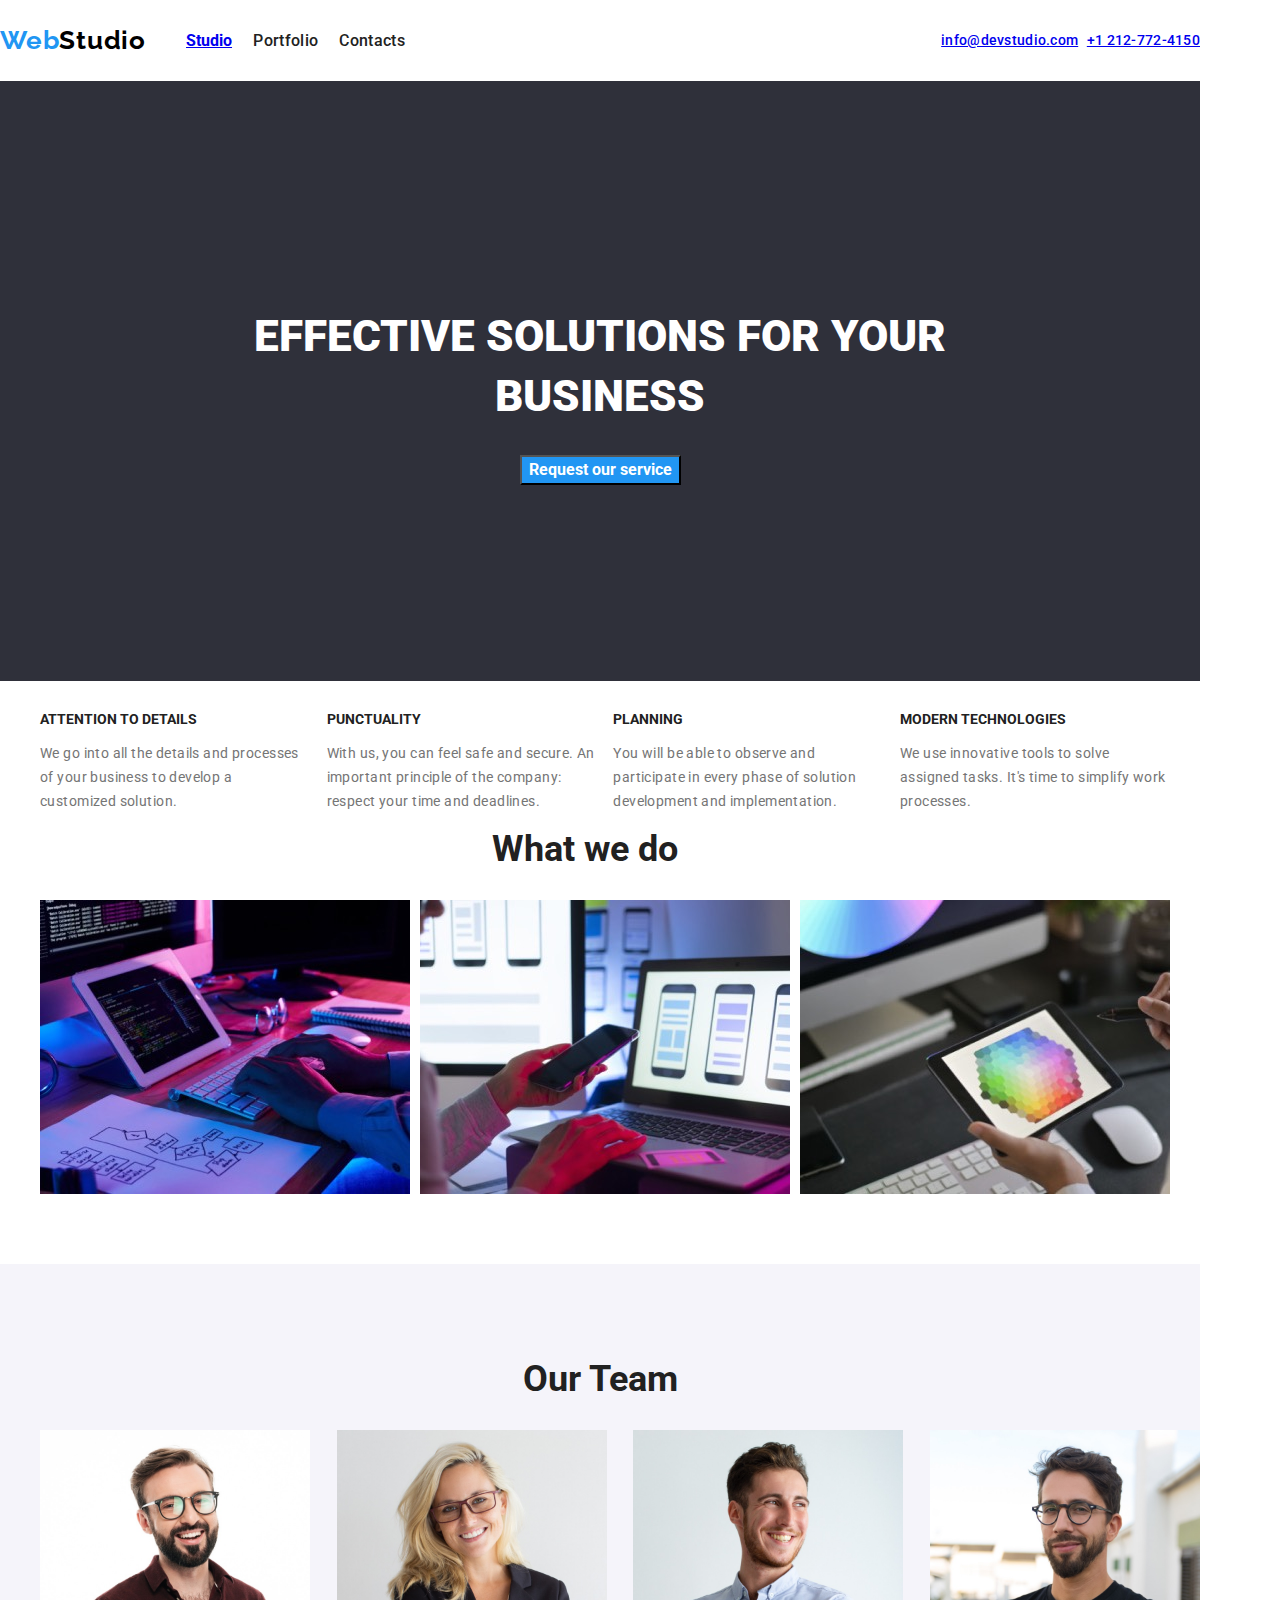
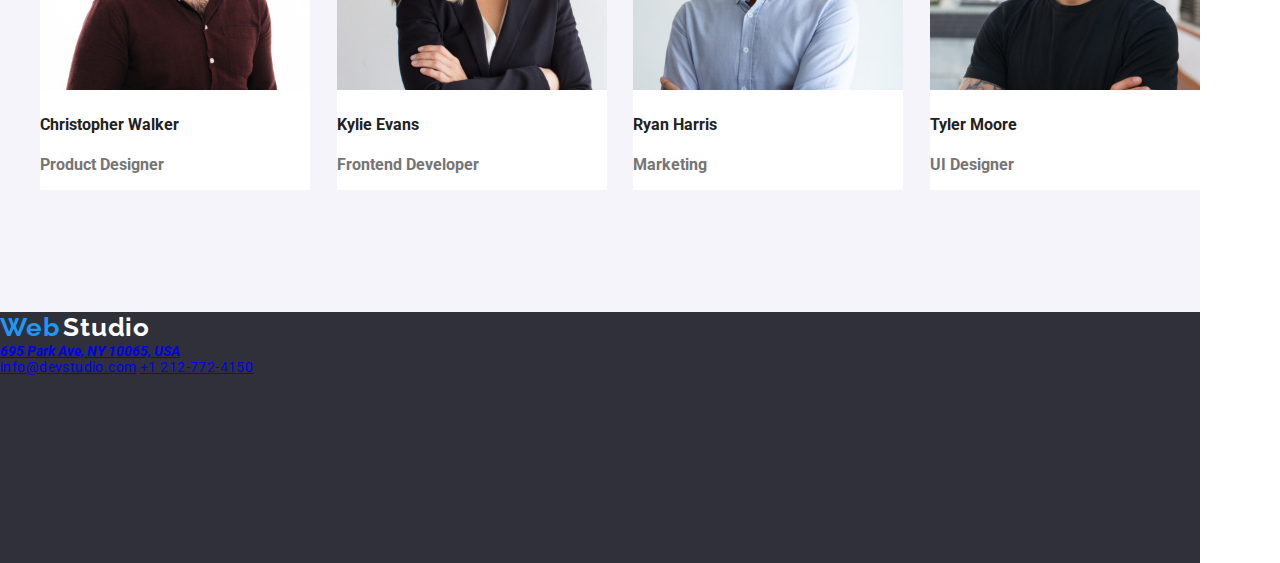
==== index.html @ e8de8723 "Homework 3 done" ====
<!DOCTYPE html>
<html lang="en">

<head>
    <meta charset="UTF-8">
    <meta name="viewport" content="width=device-width, initial-scale=1.0">
    <title>WebStudio</title>
    
    <link rel="preconnect" href="https://fonts.googleapis.com">
<link rel="preconnect" href="https://fonts.gstatic.com" crossorigin>
<link href="https://fonts.googleapis.com/css2?family=Raleway:wght@700&family=Roboto:wght@400;500;700;900&display=swap" 
      rel="stylesheet">
    <link
    rel="stylesheet"
    href="https://cdnjs.cloudflare.com/ajax/libs/modern-normalize/1.0.0/modern-normalize.min.css">
    <link rel="stylesheet" href="css/styles.css">

</head>

<body>
    <header class="header">
        <a href="index.html"></a>

        <div class="nav-container" >
            <nav class="navigation">
         <span class="site-name1">Web</span>
         <span class="site-name2">Studio</span>
            <ul>
                <li><a class="nav-link-current" href="index.html">Studio</a></li>
                <li><a class="nav-link" href="portfolio.html">Portfolio</a></li>
                <li><a class="nav-link" href="contacts.html">Contacts</a></li>
            </ul>
        </nav>
        <div class="contacts">
            <a href="info@devstudio.com">info@devstudio.com</a>
            <a href="tel:+1212-772-4150">+1 212-772-4150</a>
        </div>
        </div>
        
    </header>

    <main class="main">
        <section class="content-section">
            <div class="content-section-container">
                <h1 class="title">EFFECTIVE SOLUTIONS FOR YOUR BUSINESS</h1>
            <button type="button" class="button-request">Request our service</button>
            </div>
        </section>

        <section class="about-us">
            <ul>
                <li>
                    <h3>ATTENTION TO DETAILS</h3>
                    <p>We go into all the details and processes of your business to develop a customized solution.</p></li>
                <li>
                    <h3>PUNCTUALITY</h3>
                    <p>With us, you can feel safe and secure. An important principle of the company: respect your time and
                    deadlines.</p></li>
                <li>
                    <h3>PLANNING</h3>
                    <p>You will be able to observe and participate in every phase of solution development and
                    implementation.</p></li>
                <li>
                    <h3>MODERN TECHNOLOGIES</h3>
                    <p>We use innovative tools to solve assigned tasks. It's time to simplify work processes.</p></li>
            </ul>
        </section>

        <section class="what-we-do"> 
            <h2>What we do</h2>

            <ul>
                <li><img src="images.1/image1.jpg" alt="A person writes codes"></li>
                <li><img src="images.1/image2.jpg" alt="A person checks the website design"></li>
                <li><img src="images.1/image3.jpg" alt="The quality of the colors is checked"></li>
            </ul>
        </section>

        <section> 
            <div class="our-team">
            <h2>Our Team</h2>
            <ul>
                <li class="Christopher Walker">
                    <img src="images.1/img_man1.jpg" alt="Image with the Product Designer" width="270px" height="260px">
                    <h4 class="image">Christopher Walker</h4>
                    <p class="description">Product Designer</p></li>
                <li class="Kylie Evans">
                    <img src="images.1/img_woman.jpg" alt="Image with the Fronted Developer" width="270px" height="260px">
                    <h4 class="image">Kylie Evans</h4>
                    <p class="description">Frontend Developer</p></li>
                <li class="Ryan Harris">
                    <img src="images.1/img_man2.jpg" alt="Image with the person in charge of Marketing" width="270px" height="260px">
                    <h4 class="image">Ryan Harris</h4>
                    <p class="description">Marketing</p></li>
                <li class="Tyler Moore">
                    <img src="images.1/img_man3.jpg" alt="Image with the UI Designer" width="270px" height="260px">
                    <h4 class="image">Tyler Moore</h4>
                    <p class="description">UI Designer</p></li>
            </ul>
          </div>
            
        </section>

    </main>

    <footer class="footer">
         <span class="logo1">Web</span>
         <span class="logo2">Studio</span>
        <address class="address">
            <a href="695ParkAve,NY10065,USA">695 Park Ave, NY 10065, USA</a>
        </address>
         <div class="contacts-footer">
            <a href="info@devstudio.com">info@devstudio.com</a>
            <a href="tel:+1212-772-4150">+1 212-772-4150</a>
        </div>
    </footer>
</body>

</html>
---- css/styles.css ----
:root {
    --button-request-color: #0060B6;
    --hover-color: #2196F3;
    --title-color: #212121;
    --paragraph-color: #757575;
    --background-color: #EEEEEE;


}
body {
    font-family: "Roboto", sans-serif; 
    font-weight: 700;
    background-color: #FFFFFF;
    color: var(--title-color);
    width: 100%;
}
/* Header-section */

.header {
    background-color: #FFFFFF;
    display: flex;
    width: 1200px;
    height: 80px;
    margin-bottom: 1px;
}

.nav-container {
    display: flex;
    flex-direction: row;
    align-items: center;
    justify-content: center;
    width: 100%;
    border-bottom: 1px;
}
.nav-container ul {
    display: flex;
    justify-content: space-between;
    width: 259px;
    height: 16px;
    top: 32px;
    left: 453px;

}
.navigation {
    display: flex;
    flex-direction: row;
    align-items: center;
    width: 100%;
}

.nav-link {
    color: var(--title-color);
    font-family: Roboto;
    font-size: 16px;
    font-weight: 500;
    line-height: 16px;
    letter-spacing: 0.02em;
    text-align: left;
    text-decoration: none;
} 
.nav-link-current:visited {
    color: var(--hover-color);
    font-family: Roboto;
    font-size: 14px;
    font-weight: 500;
    line-height: 16px;
    letter-spacing: 0.02em;
    text-align: left;
    text-decoration: none;
}
.nav-link:hover {
    color: var(--hover-color);
}
.nav-link:active {
    color: #ff0000;
}

li {
    list-style: none;
}

.site-name1 {
    color: var(--hover-color);
    font-family: Raleway;
    font-size: 26px;
    font-weight: 700;
    line-height: 31px;
    letter-spacing: 0.03em;
}
.site-name2 {
    color: #000000;
    font-family: Raleway;
    font-size: 26px;
    font-weight: 700;
    line-height: 31px;
    letter-spacing: 0.03em;
}
.contacts {
    display: inline-flex;
    text-decoration: none;
    color: var(--paragraph-color);
    font-family: Roboto;
    font-size: 14px;
    font-weight: 500;
    line-height: 16px;
    letter-spacing: 0.02em;
    width: 330px;
    justify-content: space-between;
}

.contacts a:hover {
    color: var(--hover-color);
}

/* Studio-section */

.content-section {
    background-color: #2F303A;
    color: #FFFFFF;
    width: 1600px;
    height: 600px;
    top: 80px;
    width: 100%;
    max-width: 1200px;
    margin: auto;
}
.content-section-container {
    display: flex;
    flex-direction: column;
    align-items: center;
    justify-content: center;
    height: 100%;
}
.content-section-h1 {
    font-weight: 900;
    font-size: 44px;
    line-height: 60px;
    text-align: center;
    font-size: 40px;
    margin-bottom: 50px;
    width: 600px;

}

.main {
    width: 1200px;
    top: 174px;
    left: 215px;
    border: 1px;
}
.title  {
    width: 696px;
    height: 120px;
    top: 280px;
    left: 452px;
    font-size: 44px; 
    font-weight: 900; 
    line-height: 60px;
    letter-spacing: 6%;
    text-align: center;
}

.button-request {
    color: #FFFFFF;
    background-color: var(--hover-color);
    cursor: pointer;
    width: 161px;
    height: 30px;
    top: 440px;
    left: 720px;
    font-family: Roboto;
    font-style: normal;
    font-weight: 700;
    font-size: 16px;
    letter-spacing: 6%;
    
}
.button-request:hover {
    background-color: var(--button-request-color);
    color: #FFFFFF;
}

.about-us {
    width: 1170px;
    height: 101px;
    top: 774px;
}
.about-us h3 {
    color: var(--title-color);
    font-size: 14px;
    line-height: 16.41px;
    letter-spacing: 3%;
}
.about-us p {
    color: var(--paragraph-color);
    font-family: Roboto;
    font-size: 14px;
    font-weight: 400;
    line-height: 24px;
    letter-spacing: 0.03em;
    text-align: left;
    width: 270px;
    height: 75px;
    top: 800px;

}

.about-us ul {
    display: flex;
    align-items: center;
    justify-content: space-between;
}

.what-we-do {
    width: 1170px;
    height: 386px;
    top: 969px;
    left: 215px;
}
.what-we-do h2 {
    color: var(--title-color);
    font-size: 36px;
    line-height: 42.19px;
    letter-spacing: 3%;
    text-align: center;
}
.what-we-do ul {
    display: flex;
    align-items: center;
    justify-content: space-between;
}

.our-team {
    background-color: #F5F4FA;
    width: 1170px;
    height: 368px;
    margin-top: 50px;
    width: 1200px;
    height: 648px;
    top: 1449px;
}

.our-team ul {
    display: flex;
    align-items: center;
    justify-content: space-between;
}
.our-team h2 {
    color: var(--title-color);
    font-size: 36px;
    line-height: 42.19px;
    letter-spacing: 3%;
    text-align: center;
    padding-top: 94px;
}
.our-team li {
    background-color: #FFFFFF;
}
.our-team h4 {
    color: var(--title-color);
    font-size: 16px;
    line-height: 18.75px;
    letter-spacing: 3%;
}

.our-team p {
    color: var(--paragraph-color);
    font-size: 16px;
    line-height: 18.75px;
    letter-spacing: 3%;
}

/* Portfolio-section */

.button-section {
    display: flex;
    padding: 100px 0 56px 0;
    border-radius: 4px;
    justify-content: center;
}
.button-section ul {
    margin: 0px;
    border: 0px;
    padding: 0px;
    gap: 8px;
    display: flex;
    width: 1200px;
    align-items: center;
    justify-content: center;
}
.button {
    background-color: #F5F4FA;
    color: var(--title-color);
    cursor: pointer;
    font: Roboto;
    width: 500;
    size: 16px;
    line-height: 26px;
    letter-spacing: 0,03em;
    text-align: center;
    width: 120px;
    top: 174px;
    left: 542px;
    border-radius: 4px;
    border: none;
}
.button:focus {
    background: var(--hover-color);
    color: #FFFFFF;
}
.button:hover {
    background: var(--hover-color);
    color: #FFFFFF;
}
.main-section {
    width: 1200px;
}

.container-portfolio {
    padding-bottom: 94px;
}

.container-portfolio ul {
    display: flex;
    flex-wrap: wrap;
    padding: 0px;
    margin-left: -30px;
    margin-top: -30px;
}
.container-portfolio li {
    margin-left: 30px;
    margin-top: 30px;
    flex-basis: calc((100% - 90px) / );
    border-bottom: 1px solid #EEEEEE; 
}

.container-portfolio img {
    width: 370px;
    height: 294px;
}
.container-portfolio h2 {
    color: var(--title-color);
    font-size: 18px;
    font-weight: 700;
    line-height: 36px;
    letter-spacing: 1,8px;
}
.container-portfolio p {
    color: var(--paragraph-color);
    font-size: 16px;
    font-weight: 400;
    line-height: 30px;
    letter-spacing: 3%;
}

.first-card {
    display: grid;
    top: 262px;
    left: 215px;
    border: 1px;
}
.second-card {
    display: grid;
    top: 262;
    left: 615px;
    border: 1px;
}
.third-card {
    display: grid;
    top: 262px;
    left: 1015px;
    border: 1px;
}
.fourth.card {
    display: grid;
    top: 696px;
    left: 215px;
    border: 1px;
}
.fifth-card {
    top: 696px;
    left: 615;
    border: 1px;
}
.sixth-card {
    top: 696px;
    left: 1015px;
    border: 1px;
}
.seventh-card {
    top: 1130px;
    left: 215px;
    border: 1px;
}
.eighth-card {
    top: 1130px;
    left: 615px;
    border: 1px;
}
.ninth-card {
    top: 1130px;
    left: 1015px;
    border: 1px;
}

/* Footer-section */

.footer {
    background-color: #2F303A;
    width: 1200px;
    height: 251px;
    top: 2097px;
}

.address {
    color: #FFFFFF;
    font-size: 14px;
    line-height: 16.41px;
    letter-spacing: 3%;
}
.contacts-footer {
    text-decoration: none;
    color: #FFFFFF;
    font-family: Roboto;
    font-size: 14px;
    font-weight: 400;
    line-height: 16px;
    letter-spacing: 0.03em;
    text-align: left;

}

.logo1 {
    color: #2196F3;
    font-family: Raleway;
    font-size: 26px;
    font-weight: 700;
    line-height: 31px;
    letter-spacing: 0.03em;
    text-align: left;

}
.logo2 {
    color: #FFFFFF;
    font-family: Raleway;
    font-size: 26px;
    font-weight: 700;
    line-height: 31px;
    letter-spacing: 0.03em;
    text-align: left;
}
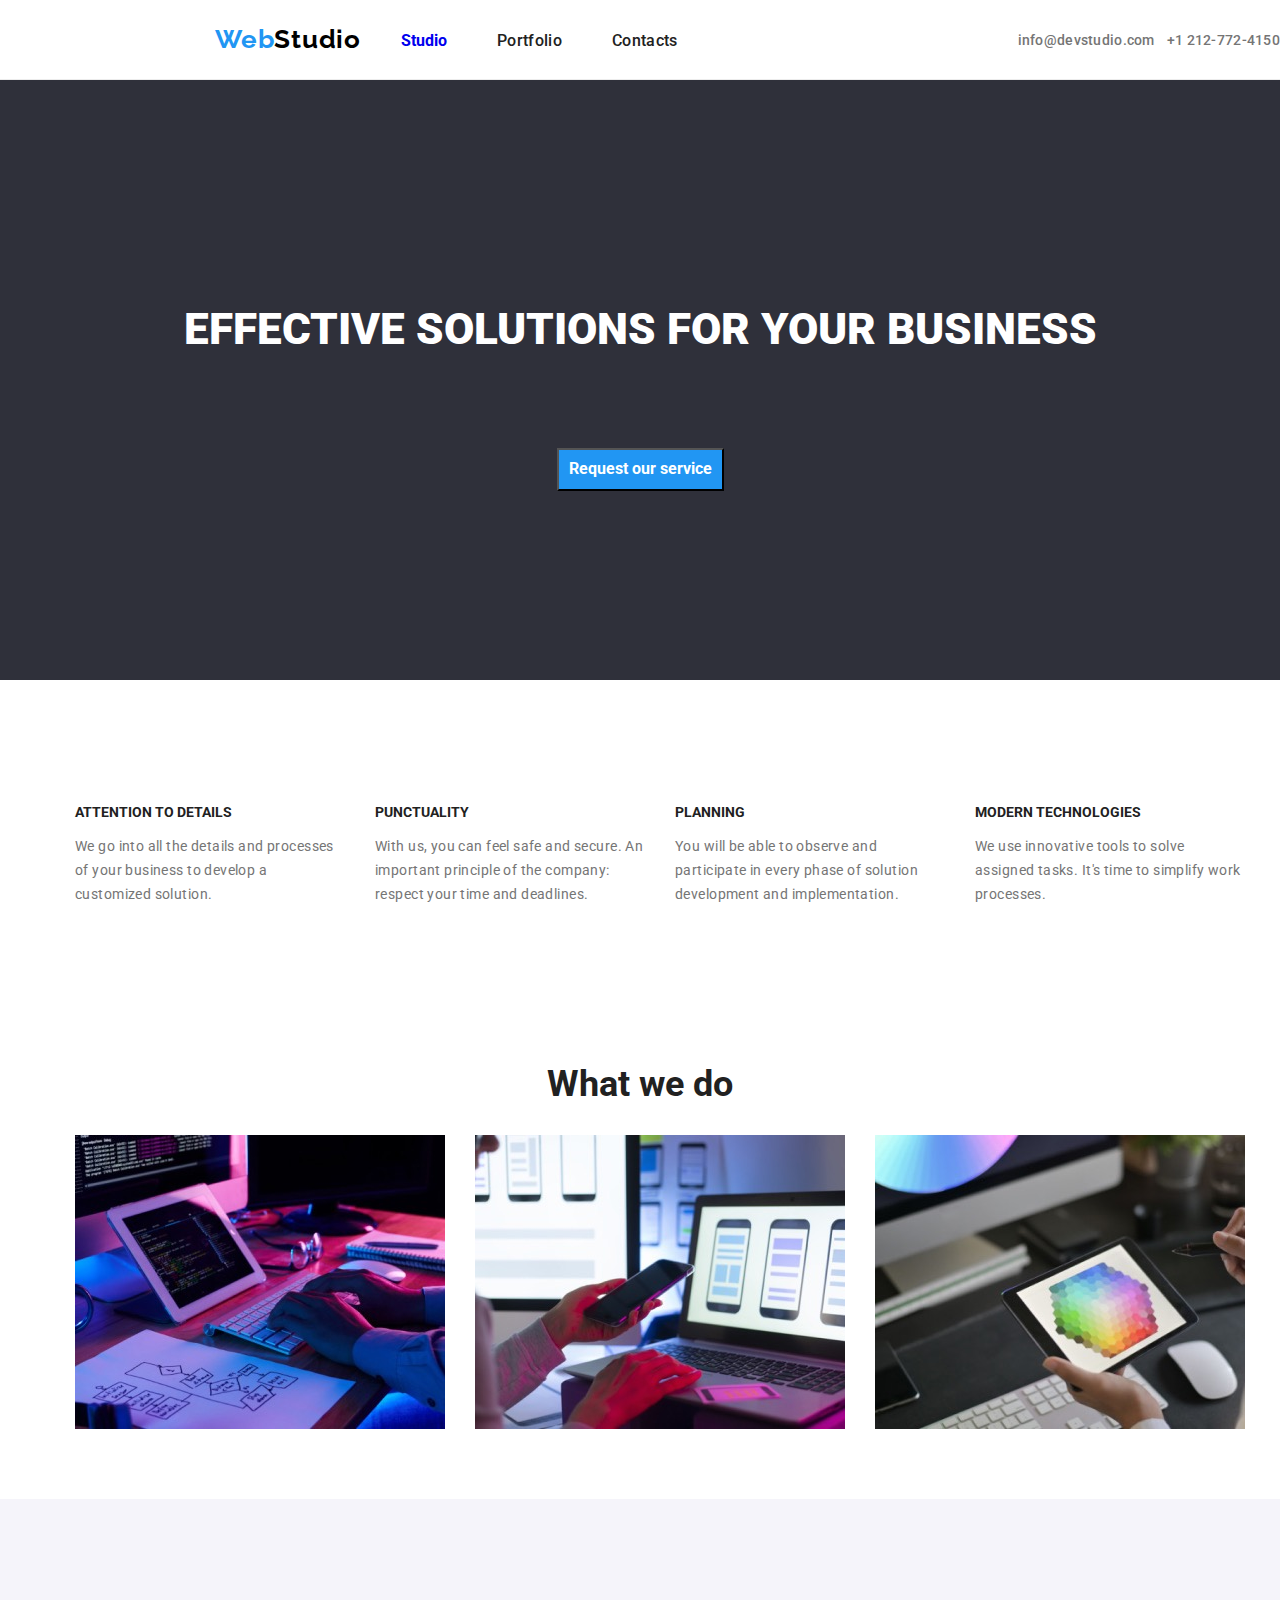
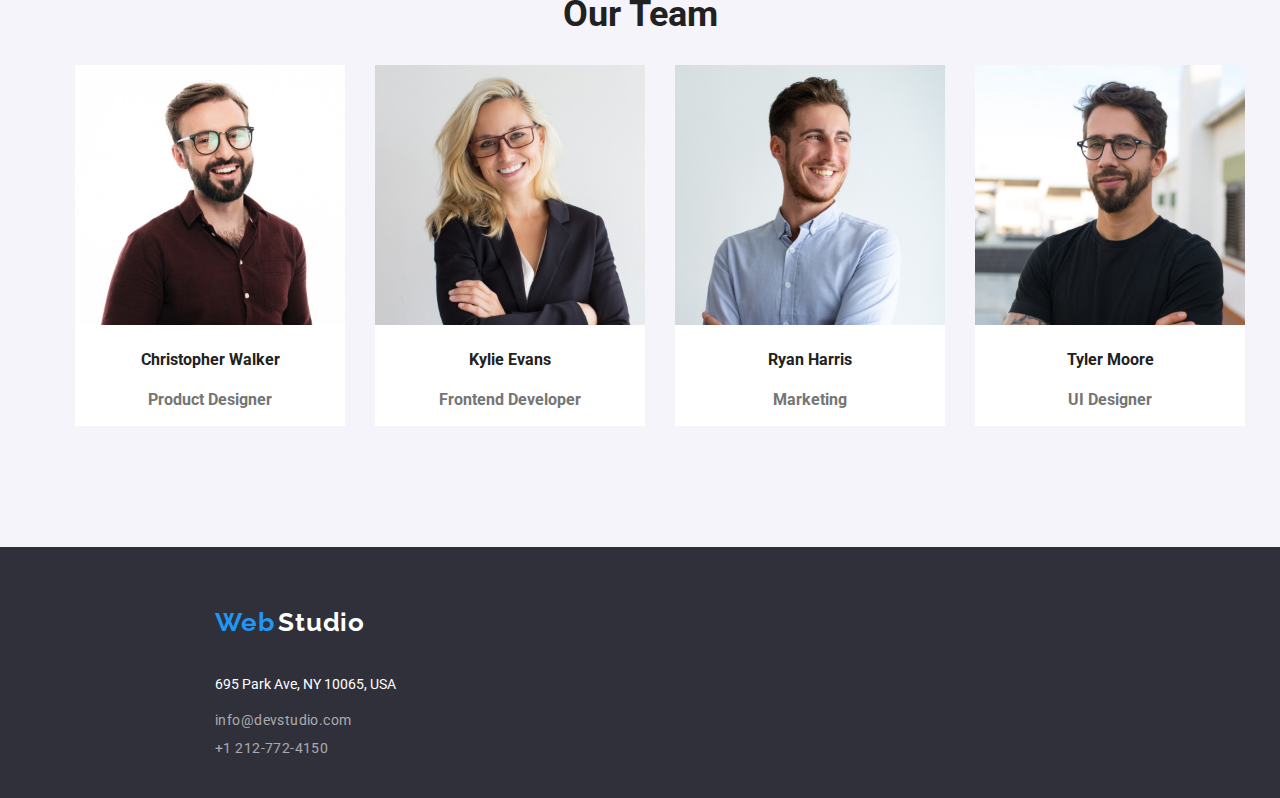
==== commit 86020a68: "Footer section styled" ====
--- a/index.html
+++ b/index.html
@@ -31,9 +31,9 @@
                 <li><a class="nav-link" href="contacts.html">Contacts</a></li>
             </ul>
         </nav>
-        <div class="contacts">
-            <a href="info@devstudio.com">info@devstudio.com</a>
-            <a href="tel:+1212-772-4150">+1 212-772-4150</a>
+        <div class="contacts-header">
+            <a href="info@devstudio.com" class="contacts">info@devstudio.com</a>
+            <a href="tel:+1212-772-4150" class="contacts">+1 212-772-4150</a>
         </div>
         </div>
         
@@ -106,12 +106,16 @@
     <footer class="footer">
          <span class="logo1">Web</span>
          <span class="logo2">Studio</span>
-        <address class="address">
-            <a href="695ParkAve,NY10065,USA">695 Park Ave, NY 10065, USA</a>
+         <br>
+         <br>
+         <br>
+        <address>
+            <a href="695ParkAve,NY10065,USA" class="address">695 Park Ave, NY 10065, USA</a>
         </address>
+        <br>
          <div class="contacts-footer">
-            <a href="info@devstudio.com">info@devstudio.com</a>
-            <a href="tel:+1212-772-4150">+1 212-772-4150</a>
+            <a href="info@devstudio.com" class="e-mail">info@devstudio.com</a>
+            <a href="tel:+1212-772-4150" class="phone-number">+1 212-772-4150</a>
         </div>
     </footer>
 </body>
--- a/css/styles.css
+++ b/css/styles.css
@@ -5,24 +5,22 @@
     --title-color: #212121;
     --paragraph-color: #757575;
     --background-color: #EEEEEE;
-
-
-}
+}
+
 body {
     font-family: "Roboto", sans-serif; 
     font-weight: 700;
     background-color: #FFFFFF;
     color: var(--title-color);
-    width: 100%;
-}
+}
+
 /* Header-section */
 
 .header {
     background-color: #FFFFFF;
     display: flex;
-    width: 1200px;
     height: 80px;
-    margin-bottom: 1px;
+    border-bottom: 1px solid #ECECEC;
 }
 
 .nav-container {
@@ -36,12 +34,12 @@
 .nav-container ul {
     display: flex;
     justify-content: space-between;
-    width: 259px;
     height: 16px;
     top: 32px;
     left: 453px;
-
-}
+    gap: 50px;
+}
+
 .navigation {
     display: flex;
     flex-direction: row;
@@ -59,6 +57,9 @@
     text-align: left;
     text-decoration: none;
 } 
+.nav-link-current {
+    text-decoration: none;
+}
 .nav-link-current:visited {
     color: var(--hover-color);
     font-family: Roboto;
@@ -87,6 +88,7 @@
     font-weight: 700;
     line-height: 31px;
     letter-spacing: 0.03em;
+    margin-left: 215px;
 }
 .site-name2 {
     color: #000000;
@@ -96,10 +98,9 @@
     line-height: 31px;
     letter-spacing: 0.03em;
 }
-.contacts {
+
+.contacts-header {
     display: inline-flex;
-    text-decoration: none;
-    color: var(--paragraph-color);
     font-family: Roboto;
     font-size: 14px;
     font-weight: 500;
@@ -109,8 +110,13 @@
     justify-content: space-between;
 }
 
-.contacts a:hover {
+.contacts:hover {
     color: var(--hover-color);
+    text-decoration: none;
+}
+.contacts {
+    color: var(--paragraph-color);
+    text-decoration: none;
 }
 
 /* Studio-section */
@@ -118,11 +124,8 @@
 .content-section {
     background-color: #2F303A;
     color: #FFFFFF;
-    width: 1600px;
     height: 600px;
     top: 80px;
-    width: 100%;
-    max-width: 1200px;
     margin: auto;
 }
 .content-section-container {
@@ -139,18 +142,16 @@
     text-align: center;
     font-size: 40px;
     margin-bottom: 50px;
-    width: 600px;
-
 }
 
 .main {
-    width: 1200px;
     top: 174px;
     left: 215px;
     border: 1px;
-}
+    justify-content: center;
+}
+
 .title  {
-    width: 696px;
     height: 120px;
     top: 280px;
     left: 452px;
@@ -165,16 +166,13 @@
     color: #FFFFFF;
     background-color: var(--hover-color);
     cursor: pointer;
-    width: 161px;
-    height: 30px;
-    top: 440px;
-    left: 720px;
     font-family: Roboto;
     font-style: normal;
     font-weight: 700;
     font-size: 16px;
     letter-spacing: 6%;
-    
+    text-align: center;
+    padding: 10px; 19px; 10px; 20px;
 }
 .button-request:hover {
     background-color: var(--button-request-color);
@@ -182,9 +180,10 @@
 }
 
 .about-us {
-    width: 1170px;
-    height: 101px;
-    top: 774px;
+    display: flex;
+    padding-top: 94px;
+    padding-bottom: 94px;
+    justify-content: center;
 }
 .about-us h3 {
     color: var(--title-color);
@@ -203,20 +202,18 @@
     width: 270px;
     height: 75px;
     top: 800px;
-
-}
-
+}
 .about-us ul {
     display: flex;
-    align-items: center;
     justify-content: space-between;
+    gap: 30px;
 }
 
 .what-we-do {
-    width: 1170px;
     height: 386px;
     top: 969px;
     left: 215px;
+    padding-bottom: 94px;
 }
 .what-we-do h2 {
     color: var(--title-color);
@@ -227,24 +224,21 @@
 }
 .what-we-do ul {
     display: flex;
-    align-items: center;
-    justify-content: space-between;
+    justify-content: center;
+    gap: 30px;
 }
 
 .our-team {
     background-color: #F5F4FA;
-    width: 1170px;
     height: 368px;
     margin-top: 50px;
-    width: 1200px;
     height: 648px;
     top: 1449px;
 }
-
 .our-team ul {
     display: flex;
-    align-items: center;
-    justify-content: space-between;
+    gap: 30px;
+    justify-content: center;
 }
 .our-team h2 {
     color: var(--title-color);
@@ -262,6 +256,7 @@
     font-size: 16px;
     line-height: 18.75px;
     letter-spacing: 3%;
+    text-align: center;
 }
 
 .our-team p {
@@ -269,6 +264,7 @@
     font-size: 16px;
     line-height: 18.75px;
     letter-spacing: 3%;
+    text-align: center;
 }
 
 /* Portfolio-section */
@@ -285,7 +281,6 @@
     padding: 0px;
     gap: 8px;
     display: flex;
-    width: 1200px;
     align-items: center;
     justify-content: center;
 }
@@ -294,12 +289,10 @@
     color: var(--title-color);
     cursor: pointer;
     font: Roboto;
-    width: 500;
     size: 16px;
     line-height: 26px;
     letter-spacing: 0,03em;
     text-align: center;
-    width: 120px;
     top: 174px;
     left: 542px;
     border-radius: 4px;
@@ -313,9 +306,6 @@
     background: var(--hover-color);
     color: #FFFFFF;
 }
-.main-section {
-    width: 1200px;
-}
 
 .container-portfolio {
     padding-bottom: 94px;
@@ -327,6 +317,7 @@
     padding: 0px;
     margin-left: -30px;
     margin-top: -30px;
+    justify-content: center;
 }
 .container-portfolio li {
     margin-left: 30px;
@@ -336,7 +327,6 @@
 }
 
 .container-portfolio img {
-    width: 370px;
     height: 294px;
 }
 .container-portfolio h2 {
@@ -345,6 +335,7 @@
     font-weight: 700;
     line-height: 36px;
     letter-spacing: 1,8px;
+    margin-left: 24px;
 }
 .container-portfolio p {
     color: var(--paragraph-color);
@@ -352,6 +343,7 @@
     font-weight: 400;
     line-height: 30px;
     letter-spacing: 3%;
+    margin-left: 24px;
 }
 
 .first-card {
@@ -408,27 +400,10 @@
 
 .footer {
     background-color: #2F303A;
-    width: 1200px;
     height: 251px;
     top: 2097px;
-}
-
-.address {
-    color: #FFFFFF;
-    font-size: 14px;
-    line-height: 16.41px;
-    letter-spacing: 3%;
-}
-.contacts-footer {
-    text-decoration: none;
-    color: #FFFFFF;
-    font-family: Roboto;
-    font-size: 14px;
-    font-weight: 400;
-    line-height: 16px;
-    letter-spacing: 0.03em;
-    text-align: left;
-
+    padding-top: 60px;
+    padding-bottom: 60px;
 }
 
 .logo1 {
@@ -439,8 +414,9 @@
     line-height: 31px;
     letter-spacing: 0.03em;
     text-align: left;
-
-}
+    margin-left: 215px;
+}
+
 .logo2 {
     color: #FFFFFF;
     font-family: Raleway;
@@ -450,4 +426,34 @@
     letter-spacing: 0.03em;
     text-align: left;
 }
-
+.address {
+    font-family: Roboto;
+    color: #FFFFFF;
+    text-decoration: none;
+    font-size: 14px;
+    font-weight: 400;
+    font-style: normal;
+    margin-top: 28px;
+    margin-bottom: 12px;
+    margin-left: 215px; 
+}
+.contacts-footer {
+    display: flex;
+    flex-direction: column;
+    font-family: Roboto;
+    font-size: 14px;
+    font-weight: 400;
+    line-height: 16px;
+    letter-spacing: 0.03em;
+    margin-left: 215px;
+    gap: 12px;
+}
+.e-mail {
+    color: rgba(255, 255, 255, 0.6);
+    text-decoration: none;
+}
+.phone-number {
+    color: rgba(255, 255, 255, 0.6);
+    text-decoration: none;
+
+
